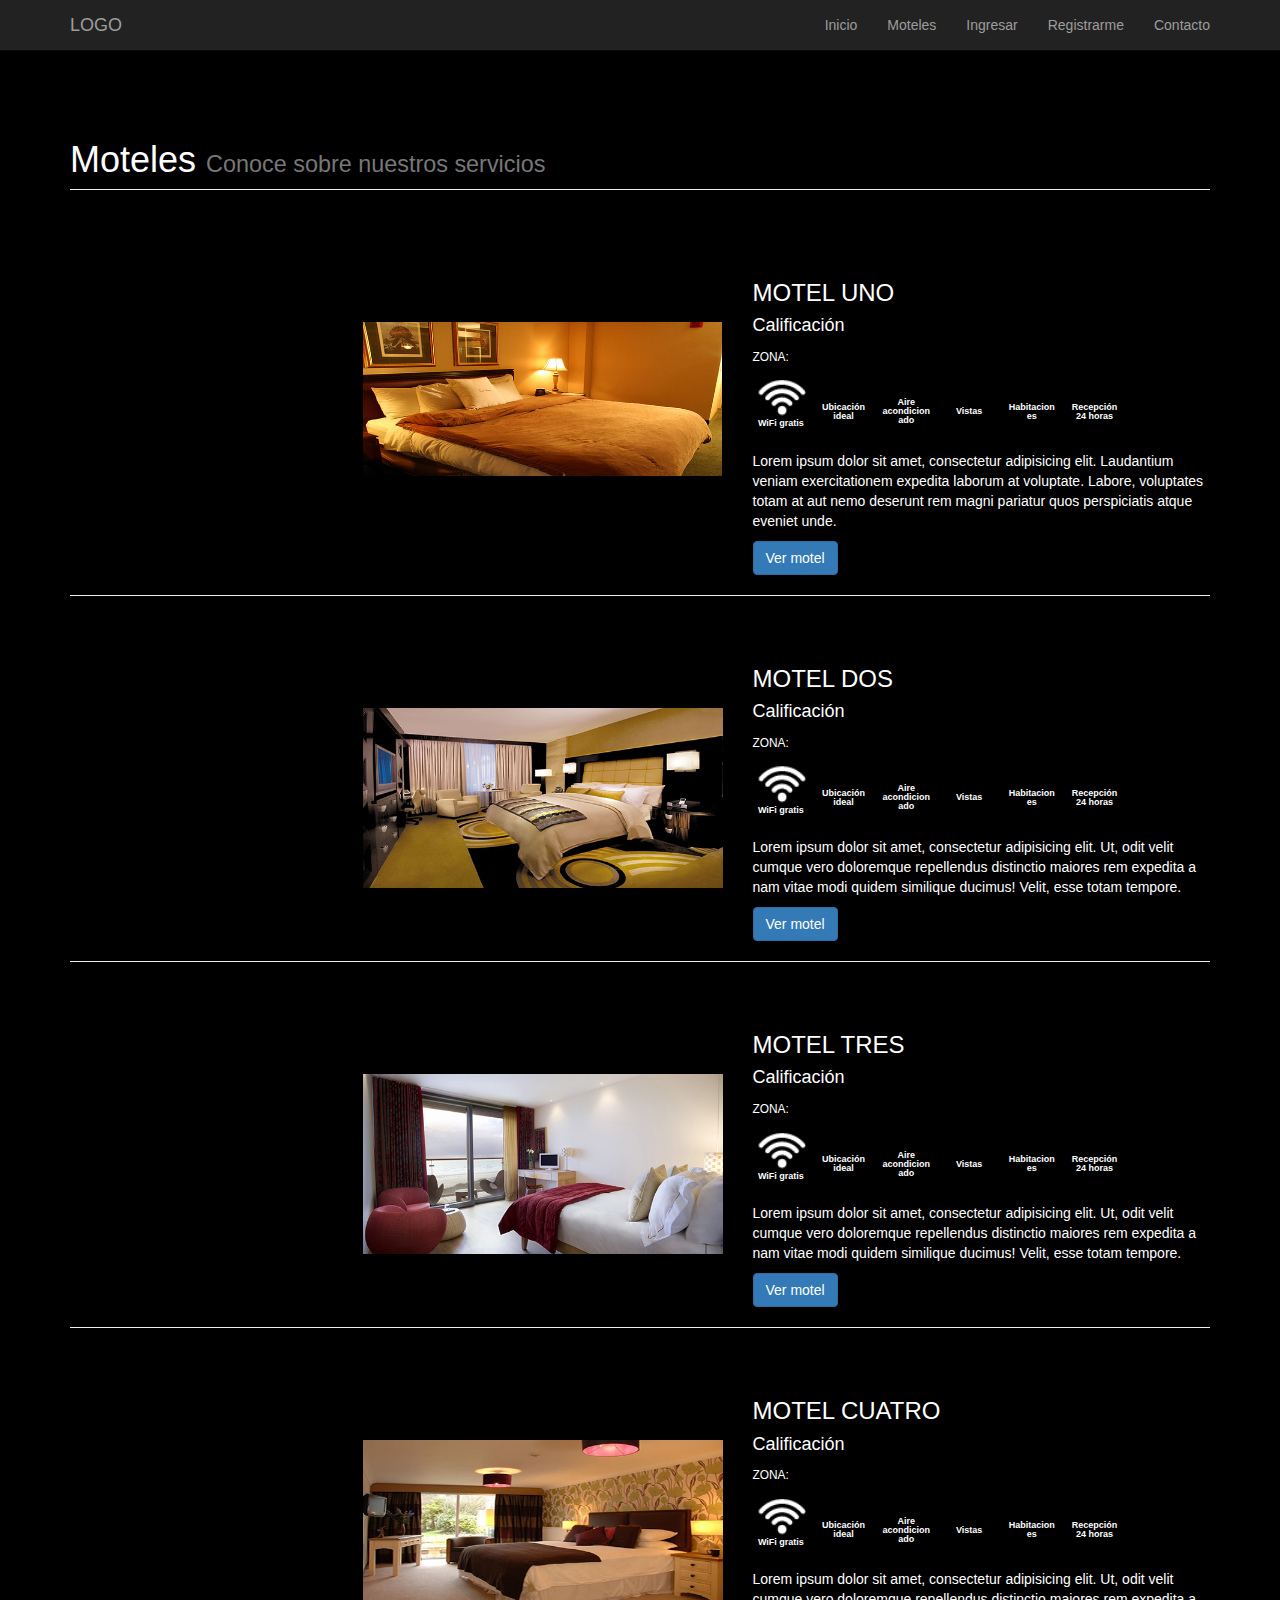
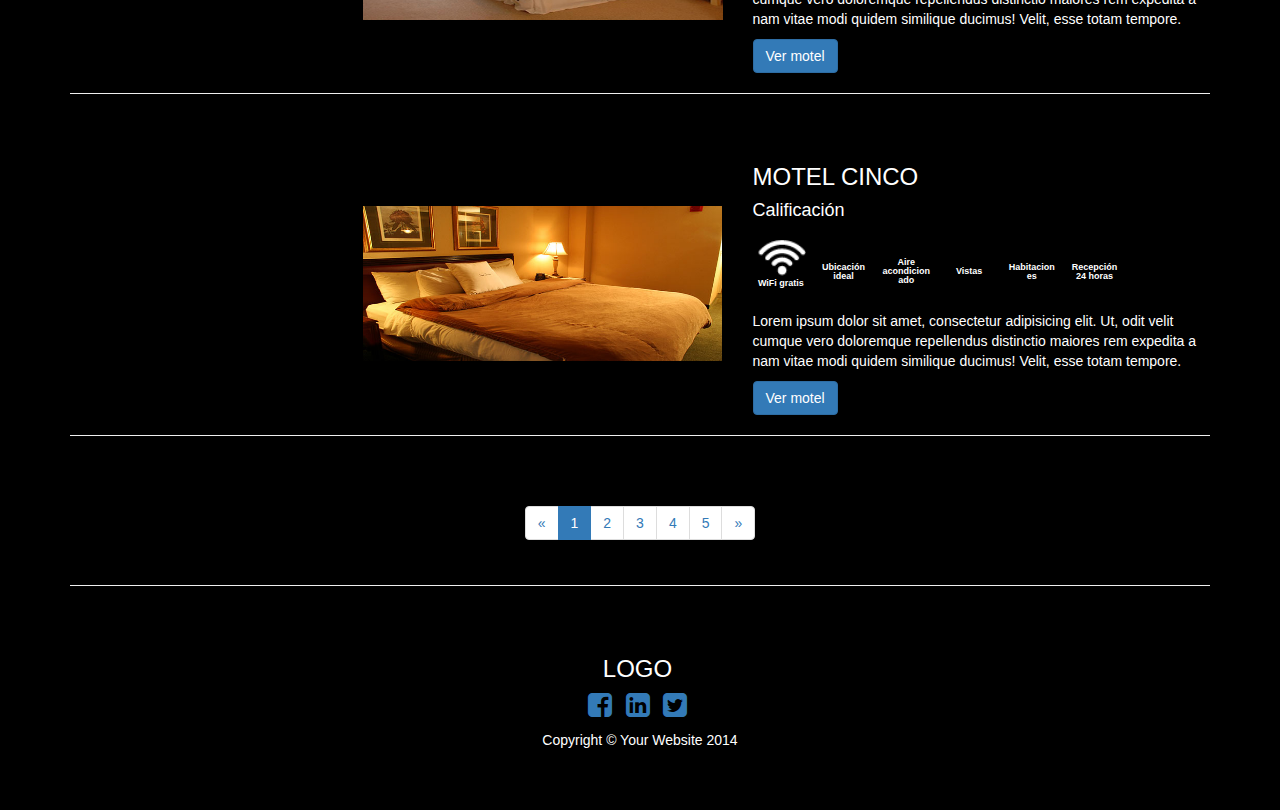
==== moteles.html @ ac0d1c88 "Primer commit" ====
<!DOCTYPE html>
<html lang="en">

<head>

    <meta charset="utf-8">
    <meta http-equiv="X-UA-Compatible" content="IE=edge">
    <meta name="viewport" content="width=device-width, initial-scale=1">
    <meta name="description" content="">
    <meta name="author" content="">

    <title>Moteles</title>

    <!-- Bootstrap Core CSS -->
    <link href="css/bootstrap.min.css" rel="stylesheet">

    <!-- Custom CSS -->
    <link href="css/modern-business.css" rel="stylesheet">

    <!-- Custom Fonts -->
    <link href="font-awesome/css/font-awesome.min.css" rel="stylesheet" type="text/css">
<link href="css/styles.css" rel="stylesheet">
    <!-- HTML5 Shim and Respond.js IE8 support of HTML5 elements and media queries -->
    <!-- WARNING: Respond.js doesn't work if you view the page via file:// -->
    <!--[if lt IE 9]>
        <script src="https://oss.maxcdn.com/libs/html5shiv/3.7.0/html5shiv.js"></script>
        <script src="https://oss.maxcdn.com/libs/respond.js/1.4.2/respond.min.js"></script>
    <![endif]-->

</head>

<body>

    <!-- Navigation -->
    <nav class="navbar navbar-inverse navbar-fixed-top" role="navigation">
        <div class="container">
            <!-- Brand and toggle get grouped for better mobile display -->
            <div class="navbar-header">
                <button type="button" class="navbar-toggle" data-toggle="collapse" data-target="#bs-example-navbar-collapse-1">
                    <span class="sr-only">Toggle navigation</span>
                    <span class="icon-bar"></span>
                    <span class="icon-bar"></span>
                    <span class="icon-bar"></span>
                </button>
                <a class="navbar-brand" href="index.html">LOGO</a>
            </div>
            <!-- Collect the nav links, forms, and other content for toggling -->
            <div class="collapse navbar-collapse" id="bs-example-navbar-collapse-1">
                <ul class="nav navbar-nav navbar-right">
                    <li>
                        <a href="index.html">Inicio</a>
                    </li>
                    <li>
                        <a href="portfolio-1-col.html">Moteles</a>
                    </li>

                    <li>
                        <a href="login.html">Ingresar</a>
                    </li>
                    <li>
                        <a href="login.html">Registrarme</a>
                    </li>
                    <li>
                        <a href="contact.html">Contacto</a>
                    </li>



                </ul>
            </div>
            <!-- /.navbar-collapse -->
        </div>
        <!-- /.container -->
    </nav>

    <!-- Page Content -->
    <div class="container">

        <!-- Page Heading/Breadcrumbs -->
        <div class="row">
            <div class="col-lg-12">
                <h1 class="page-header">Moteles
                    <small>Conoce sobre nuestros servicios</small>
                </h1>

            </div>
        </div>
        <!-- /.row -->

        <!-- Project One -->
        <div class="row">
<div class="col-md-3">

</div>

            <div class="col-md-4">
                <a href="portfolio-item.html">
                    <img class="img-responsive img-hover" src="images/motel4.jpg" alt="">
                </a>
            </div>
            <div class="col-md-5">
                <h3>MOTEL UNO</h3>
                <h4>Calificación</h4>
                <small>ZONA: </small>
                <ul class="clearfix bh-prop-info">
                <li class="bh-prop-info-item jq_tooltip" data-title="Hay WiFi gratis en todo el alojamiento." id="b_tt_holder_5">
                <div class="bh-prop-info-item-content">
                <img src="images/wifi.png">
                <span class="bh-prop-info-item-label">WiFi gratis</span>
                </div>
                </li>
                <li class="bh-prop-info-item jq_tooltip" data-title="La mejor ubicación. Los viajeros recientes le dan una puntuación alta (9,6)" id="b_tt_holder_4">
                <div class="bh-prop-info-item-content">
                <i class="bicon bicon-location"></i>
                <span class="bh-prop-info-item-label">Ubicación ideal</span>
                </div>
                </li>
                <li class="bh-prop-info-item jq_tooltip" data-title="Aire acondicionado" id="b_tt_holder_1">
                <div class="bh-prop-info-item-content">
                <i class="bicon bicon-airconditioning"></i>
                <span class="bh-prop-info-item-label">Aire acondicionado</span>
                </div>
                </li>
                <li class="bh-prop-info-item jq_tooltip" data-title="Vistas" id="b_tt_holder_3">
                <div class="bh-prop-info-item-content">
                <i class="bicon bicon-viewed"></i>
                <span class="bh-prop-info-item-label">Vistas</span>
                </div>
                </li>
                <li class="bh-prop-info-item jq_tooltip" data-title="Habitaciones familiares" id="b_tt_holder_2">
                <div class="bh-prop-info-item-content">
                <i class="bicon bicon-family"></i>
                <span class="bh-prop-info-item-label">Habitaciones</span>
                </div>
                </li>
                <li class="bh-prop-info-item jq_tooltip" data-title="Recepción 24 horas" id="b_tt_holder_6">
                <div class="bh-prop-info-item-content">
                <i class="bicon bicon-frontdesk"></i>
                <span class="bh-prop-info-item-label">Recepción 24 horas</span>
                </div>
                </li>

                </ul>
                <p>Lorem ipsum dolor sit amet, consectetur adipisicing elit. Laudantium veniam exercitationem expedita laborum at voluptate. Labore, voluptates totam at aut nemo deserunt rem magni pariatur quos perspiciatis atque eveniet unde.</p>
                <a class="btn btn-primary" href="portfolio-item.html">Ver motel</i></a>
            </div>
        </div>
        <!-- /.row -->

        <hr>

        <!-- Project Two -->
        <div class="row"><div class="col-md-3">

        </div>
            <div class="col-md-4">
                <a href="portfolio-item.html">
                    <img class="img-responsive img-hover" src="images/motel1.jpg" alt="">
                </a>
            </div>
            <div class="col-md-5">
                <h3>MOTEL DOS</h3>
                <h4>Calificación</h4>
                  <small>ZONA: </small>
                <ul class="clearfix bh-prop-info">
<li class="bh-prop-info-item jq_tooltip" data-title="Hay WiFi gratis en todo el alojamiento." id="b_tt_holder_5">
<div class="bh-prop-info-item-content">
  <img src="images/wifi.png">
<span class="bh-prop-info-item-label">WiFi gratis</span>
</div>
</li>
<li class="bh-prop-info-item jq_tooltip" data-title="La mejor ubicación. Los viajeros recientes le dan una puntuación alta (9,6)" id="b_tt_holder_4">
<div class="bh-prop-info-item-content">
<i class="bicon bicon-location"></i>
<span class="bh-prop-info-item-label">Ubicación ideal</span>
</div>
</li>
<li class="bh-prop-info-item jq_tooltip" data-title="Aire acondicionado" id="b_tt_holder_1">
<div class="bh-prop-info-item-content">
<i class="bicon bicon-airconditioning"></i>
<span class="bh-prop-info-item-label">Aire acondicionado</span>
</div>
</li>
<li class="bh-prop-info-item jq_tooltip" data-title="Vistas" id="b_tt_holder_3">
<div class="bh-prop-info-item-content">
<i class="bicon bicon-viewed"></i>
<span class="bh-prop-info-item-label">Vistas</span>
</div>
</li>
<li class="bh-prop-info-item jq_tooltip" data-title="Habitaciones familiares" id="b_tt_holder_2">
<div class="bh-prop-info-item-content">
<i class="bicon bicon-family"></i>
<span class="bh-prop-info-item-label">Habitaciones</span>
</div>
</li>
<li class="bh-prop-info-item jq_tooltip" data-title="Recepción 24 horas" id="b_tt_holder_6">
<div class="bh-prop-info-item-content">
<i class="bicon bicon-frontdesk"></i>
<span class="bh-prop-info-item-label">Recepción 24 horas</span>
</div>
</li>

</ul>
                <p>Lorem ipsum dolor sit amet, consectetur adipisicing elit. Ut, odit velit cumque vero doloremque repellendus distinctio maiores rem expedita a nam vitae modi quidem similique ducimus! Velit, esse totam tempore.</p>
                <a class="btn btn-primary" href="portfolio-item.html">Ver motel</i></a>
            </div>
        </div>
        <!-- /.row -->

        <hr>

        <!-- Project Three -->
        <div class="row">
          <div class="col-md-3">

          </div>
            <div class="col-md-4">
                <a href="portfolio-item.html">
                    <img class="img-responsive img-hover" src="images/motel2.jpg" alt="">
                </a>
            </div>
            <div class="col-md-5">
                <h3>MOTEL TRES</h3>
                <h4>Calificación</h4>
                  <small>ZONA: </small>
                <ul class="clearfix bh-prop-info">
<li class="bh-prop-info-item jq_tooltip" data-title="Hay WiFi gratis en todo el alojamiento." id="b_tt_holder_5">
<div class="bh-prop-info-item-content">
  <img src="images/wifi.png">
<span class="bh-prop-info-item-label">WiFi gratis</span>
</div>
</li>
<li class="bh-prop-info-item jq_tooltip" data-title="La mejor ubicación. Los viajeros recientes le dan una puntuación alta (9,6)" id="b_tt_holder_4">
<div class="bh-prop-info-item-content">
<i class="bicon bicon-location"></i>
<span class="bh-prop-info-item-label">Ubicación ideal</span>
</div>
</li>
<li class="bh-prop-info-item jq_tooltip" data-title="Aire acondicionado" id="b_tt_holder_1">
<div class="bh-prop-info-item-content">
<i class="bicon bicon-airconditioning"></i>
<span class="bh-prop-info-item-label">Aire acondicionado</span>
</div>
</li>
<li class="bh-prop-info-item jq_tooltip" data-title="Vistas" id="b_tt_holder_3">
<div class="bh-prop-info-item-content">
<i class="bicon bicon-viewed"></i>
<span class="bh-prop-info-item-label">Vistas</span>
</div>
</li>
<li class="bh-prop-info-item jq_tooltip" data-title="Habitaciones familiares" id="b_tt_holder_2">
<div class="bh-prop-info-item-content">
<i class="bicon bicon-family"></i>
<span class="bh-prop-info-item-label">Habitaciones</span>
</div>
</li>
<li class="bh-prop-info-item jq_tooltip" data-title="Recepción 24 horas" id="b_tt_holder_6">
<div class="bh-prop-info-item-content">
<i class="bicon bicon-frontdesk"></i>
<span class="bh-prop-info-item-label">Recepción 24 horas</span>
</div>
</li>

</ul>
<p>Lorem ipsum dolor sit amet, consectetur adipisicing elit. Ut, odit velit cumque vero doloremque repellendus distinctio maiores rem expedita a nam vitae modi quidem similique ducimus! Velit, esse totam tempore.</p>
                <a class="btn btn-primary" href="portfolio-item.html">Ver motel</i></a>
            </div>
        </div>
        <!-- /.row -->

        <hr>

        <!-- Project Four -->
        <div class="row">
          <div class="col-md-3">

          </div>
            <div class="col-md-4">
                <a href="portfolio-item.html">
                    <img class="img-responsive img-hover" src="images/motel3.jpg" alt="">
                </a>
            </div>
            <div class="col-md-5">
                <h3>MOTEL CUATRO</h3>
                <h4>Calificación</h4>
                  <small>ZONA: </small>
                <ul class="clearfix bh-prop-info">
<li class="bh-prop-info-item jq_tooltip" data-title="Hay WiFi gratis en todo el alojamiento." id="b_tt_holder_5">
<div class="bh-prop-info-item-content">
  <img src="images/wifi.png">
<span class="bh-prop-info-item-label">WiFi gratis</span>
</div>
</li>
<li class="bh-prop-info-item jq_tooltip" data-title="La mejor ubicación. Los viajeros recientes le dan una puntuación alta (9,6)" id="b_tt_holder_4">
<div class="bh-prop-info-item-content">
<i class="bicon bicon-location"></i>
<span class="bh-prop-info-item-label">Ubicación ideal</span>
</div>
</li>
<li class="bh-prop-info-item jq_tooltip" data-title="Aire acondicionado" id="b_tt_holder_1">
<div class="bh-prop-info-item-content">
<i class="bicon bicon-airconditioning"></i>
<span class="bh-prop-info-item-label">Aire acondicionado</span>
</div>
</li>
<li class="bh-prop-info-item jq_tooltip" data-title="Vistas" id="b_tt_holder_3">
<div class="bh-prop-info-item-content">
<i class="bicon bicon-viewed"></i>
<span class="bh-prop-info-item-label">Vistas</span>
</div>
</li>
<li class="bh-prop-info-item jq_tooltip" data-title="Habitaciones familiares" id="b_tt_holder_2">
<div class="bh-prop-info-item-content">
<i class="bicon bicon-family"></i>
<span class="bh-prop-info-item-label">Habitaciones</span>
</div>
</li>
<li class="bh-prop-info-item jq_tooltip" data-title="Recepción 24 horas" id="b_tt_holder_6">
<div class="bh-prop-info-item-content">
<i class="bicon bicon-frontdesk"></i>
<span class="bh-prop-info-item-label">Recepción 24 horas</span>
</div>
</li>

</ul>
<p>Lorem ipsum dolor sit amet, consectetur adipisicing elit. Ut, odit velit cumque vero doloremque repellendus distinctio maiores rem expedita a nam vitae modi quidem similique ducimus! Velit, esse totam tempore.</p>
                <a class="btn btn-primary" href="portfolio-item.html">Ver motel</i></a>
            </div>
        </div>
        <!-- /.row -->

        <hr>

        <!-- Project Five -->
        <div class="row">
          <div class="col-md-3">

          </div>
            <div class="col-md-4">
                <a href="#">
                    <img class="img-responsive img-hover" src="images/motel4.jpg" alt="">
                </a>
            </div>
            <div class="col-md-5">
                <h3>MOTEL CINCO</h3>
                <h4>Calificación</h4>
                <ul class="clearfix bh-prop-info">
<li class="bh-prop-info-item jq_tooltip" data-title="Hay WiFi gratis en todo el alojamiento." id="b_tt_holder_5">
<div class="bh-prop-info-item-content">
  <img src="images/wifi.png">
<span class="bh-prop-info-item-label">WiFi gratis</span>
</div>
</li>
<li class="bh-prop-info-item jq_tooltip" data-title="La mejor ubicación. Los viajeros recientes le dan una puntuación alta (9,6)" id="b_tt_holder_4">
<div class="bh-prop-info-item-content">
<i class="bicon bicon-location"></i>
<span class="bh-prop-info-item-label">Ubicación ideal</span>
</div>
</li>
<li class="bh-prop-info-item jq_tooltip" data-title="Aire acondicionado" id="b_tt_holder_1">
<div class="bh-prop-info-item-content">
<i class="bicon bicon-airconditioning"></i>
<span class="bh-prop-info-item-label">Aire acondicionado</span>
</div>
</li>
<li class="bh-prop-info-item jq_tooltip" data-title="Vistas" id="b_tt_holder_3">
<div class="bh-prop-info-item-content">
<i class="bicon bicon-viewed"></i>
<span class="bh-prop-info-item-label">Vistas</span>
</div>
</li>
<li class="bh-prop-info-item jq_tooltip" data-title="Habitaciones familiares" id="b_tt_holder_2">
<div class="bh-prop-info-item-content">
<i class="bicon bicon-family"></i>
<span class="bh-prop-info-item-label">Habitaciones</span>
</div>
</li>
<li class="bh-prop-info-item jq_tooltip" data-title="Recepción 24 horas" id="b_tt_holder_6">
<div class="bh-prop-info-item-content">
<i class="bicon bicon-frontdesk"></i>
<span class="bh-prop-info-item-label">Recepción 24 horas</span>
</div>
</li>

</ul>
<p>Lorem ipsum dolor sit amet, consectetur adipisicing elit. Ut, odit velit cumque vero doloremque repellendus distinctio maiores rem expedita a nam vitae modi quidem similique ducimus! Velit, esse totam tempore.</p>
                <a class="btn btn-primary" href="#">Ver motel</i></a>
            </div>
        </div>
        <!-- /.row -->

        <hr>

        <!-- Pagination -->
        <div class="row text-center">
            <div class="col-lg-12">
                <ul class="pagination">
                    <li>
                        <a href="#">&laquo;</a>
                    </li>
                    <li class="active">
                        <a href="#">1</a>
                    </li>
                    <li>
                        <a href="#">2</a>
                    </li>
                    <li>
                        <a href="#">3</a>
                    </li>
                    <li>
                        <a href="#">4</a>
                    </li>
                    <li>
                        <a href="#">5</a>
                    </li>
                    <li>
                        <a href="#">&raquo;</a>
                    </li>
                </ul>
            </div>
        </div>
        <!-- /.row -->

        <hr>

        <!-- Footer -->
        <footer>
            <div class="row">

              <ul class="list-inline">
                <h3> LOGO </h3>
                          <li><a href="#"><i class="fa fa-2x fa-facebook-square"></i></a>
                          </li>
                          <li><a href="#"><i class="fa fa-2x fa-linkedin-square"></i></a>
                          </li>
                          <li><a href="#"><i class="fa fa-2x fa-twitter-square"></i></a>
                          </li>
                      </ul>
                <div class="col-lg-12">
                    <p>Copyright &copy; Your Website 2014</p>
                </div>
            </div>
        </footer>

    </div>
    <!-- /.container -->

    <!-- jQuery -->
    <script src="js/jquery.js"></script>

    <!-- Bootstrap Core JavaScript -->
    <script src="js/bootstrap.min.js"></script>

</body>

</html>
---- css/modern-business.css ----
/*!
 * Start Bootstrap - Modern Business HTML Template (http://startbootstrap.com)
 * Code licensed under the Apache License v2.0.
 * For details, see http://www.apache.org/licenses/LICENSE-2.0.
 */

/* Global Styles */

html,
body {
    height: 100%;
}

body {
    padding-top: 50px; /* Required padding for .navbar-fixed-top. Remove if using .navbar-static-top. Change if height of navigation changes. */
}

.img-portfolio {
    margin-bottom: 30px;
}

.img-hover:hover {
    opacity: 0.8;
}

/* Home Page Carousel */

header.carousel {
    height: 50%;
}

header.carousel .item,
header.carousel .item.active,
header.carousel .carousel-inner {
    height: 100%;
}

header.carousel .fill {
    width: 100%;
    height: 100%;
    background-position: center;
    background-size: cover;
}

/* 404 Page Styles */

.error-404 {
    font-size: 100px;
}

/* Pricing Page Styles */

.price {
    display: block;
    font-size: 50px;
    line-height: 50px;
}

.price sup {
    top: -20px;
    left: 2px;
    font-size: 20px;
}

.period {
    display: block;
    font-style: italic;
}

/* Footer Styles */

footer {
    margin: 50px 0;
}

/* Responsive Styles */

@media(max-width:991px) {
    .customer-img,
    .img-related {
        margin-bottom: 30px;
    }
}

@media(max-width:767px) {
    .img-portfolio {
        margin-bottom: 15px;
    }

    header.carousel .carousel {
        height: 70%;
    }
}
---- css/styles.css ----
@import "compass/css3";

$body-bg: #c1bdba;
$form-bg: #13232f;
$white: #ffffff;

$main: #1ab188;
$main-light: lighten($main,5%);
$main-dark: darken($main,5%);

$gray-light: #a0b3b0;
$gray: #ddd;

$thin: 300;
$normal: 400;
$bold: 600;
$br: 4px;

*, *:before, *:after {
  box-sizing: border-box;
}

html {
	overflow-y: scroll;
}

body {
  background-color: black;
  font-family: 'Titillium Web', sans-serif;
  color: white;
}

a {
  text-decoration:none;
  color:$main;
  transition:.5s ease;
  &:hover {
    color:$main-dark;
  }
}

.form {
  background:rgba($form-bg,.9);
  padding: 40px;
  max-width:600px;
  margin:40px auto;
  border-radius:$br;
  box-shadow:0 4px 10px 4px rgba($form-bg,.3);
}

.tab-group {
  list-style:none;
  padding:0;
  margin:0 0 40px 0;
  &:after {
    content: "";
    display: table;
    clear: both;
  }
  li a {
    display:block;
    text-decoration:none;
    padding:15px;
    background:rgba($gray-light,.25);
    color:$gray-light;
    font-size:20px;
    float:left;
    width:50%;
    text-align:center;
    cursor:pointer;
    transition:.5s ease;
    &:hover {
      background:$main-dark;
      color:$white;
    }
  }
  .active a {
    background:$main;
    color:$white;
  }
}

.tab-content > div:last-child {
  display:none;
}


h1 {
  text-align:center;
  color:$white;
  font-weight:$thin;
  margin:0 0 40px;
}

label {
  position:absolute;
  transform:translateY(6px);
  left:13px;
  color:rgba($white,.5);
  transition:all 0.25s ease;
  -webkit-backface-visibility: hidden;
  pointer-events: none;
  font-size:22px;
  .req {
  	margin:2px;
  	color:$main;
  }
}

label.active {
  transform:translateY(50px);
  left:2px;
  font-size:14px;
  .req {
    opacity:0;
  }
}

label.highlight {
	color:$white;
}

input, textarea {
  font-size:22px;
  display:block;
  width:100%;
  height:100%;
  padding:5px 10px;
  background:none;
  background-image:none;
  border:1px solid $gray-light;
  color:$white;
  border-radius:0;
  transition:border-color .25s ease, box-shadow .25s ease;
  &:focus {
		outline:0;
		border-color:$main;
  }
}

textarea {
  border:2px solid $gray-light;
  resize: vertical;
}

.field-wrap {
  position:relative;
  margin-bottom:40px;
}

.top-row {
  &:after {
    content: "";
    display: table;
    clear: both;
  }

  > div {
    float:left;
    width:48%;
    margin-right:4%;
    &:last-child {
      margin:0;
    }
  }
}

.button {
  border:0;
  outline:none;
  border-radius:0;
  padding:15px 0;
  font-size:2rem;
  font-weight:$bold;
  text-transform:uppercase;
  letter-spacing:.1em;
  background:$main;
  color:$white;
  transition:all.5s ease;
  -webkit-appearance: none;
  &:hover, &:focus {
    background:$main-dark;
  }
}

.button-block {
  display:block;
  width:100%;
}

.forgot {
  margin-top:-20px;
  text-align:right;
}

@media (min-width: 1200px)
.container {
    width: 1170px;
    margin-top: 3px;
}

header{
  height: : 160px;
}

.row{
  margin-top: 50px;
}

.body{
  background-color: black;
  margin-left: 30%;
  margin-right: 30%;
}

.panel-body{
  color: black;
}

footer{
  text-align: center;
  margin-top: 50px;
}

.seguridad{
  margin-top: 10%;
  margin-bottom: 30%;
  text-align: center;
}


#titulo{
  padding-bottom: : 20px;
}

.bh-prop-info {
    list-style-type: none;
    margin: 5px -3.5% 0 0;
    padding: 0;
    display: flex;
    margin-bottom: 20px;
}

.bh-prop-info-item {

    display: flex;
    width: 12%;
    max-height: 60px;
    align-items: center;
    margin: 0 1.25% 0 0;
    padding: 0 3px;
    box-sizing: border-box;
    text-align: center;
    font-size: 9px;
    font-weight: bold;
    line-height: 1;
}

.bh-prop-info-item-content {
    display: flex;
    -webkit-box-orient: vertical;
    -webkit-box-direction: normal;
    flex-direction: column;
    padding: 5px 0;
    width: 100%;
}

.bh-prop-info-item .bicon {
    display: inline-block;
    font-size: 25px;
    color: #6d99c8;
    margin: 12px 0 10px;
}

.bh-prop-info-item-label {
    display: block;
    word-wrap: break-word;
}

.btn btn-primary{
  margin-top: 40px;
}

.img-hover{
  margin-top: 62px;
}

.page-header{
  text-align: left;
}

#boton{
  text-align: center;
}
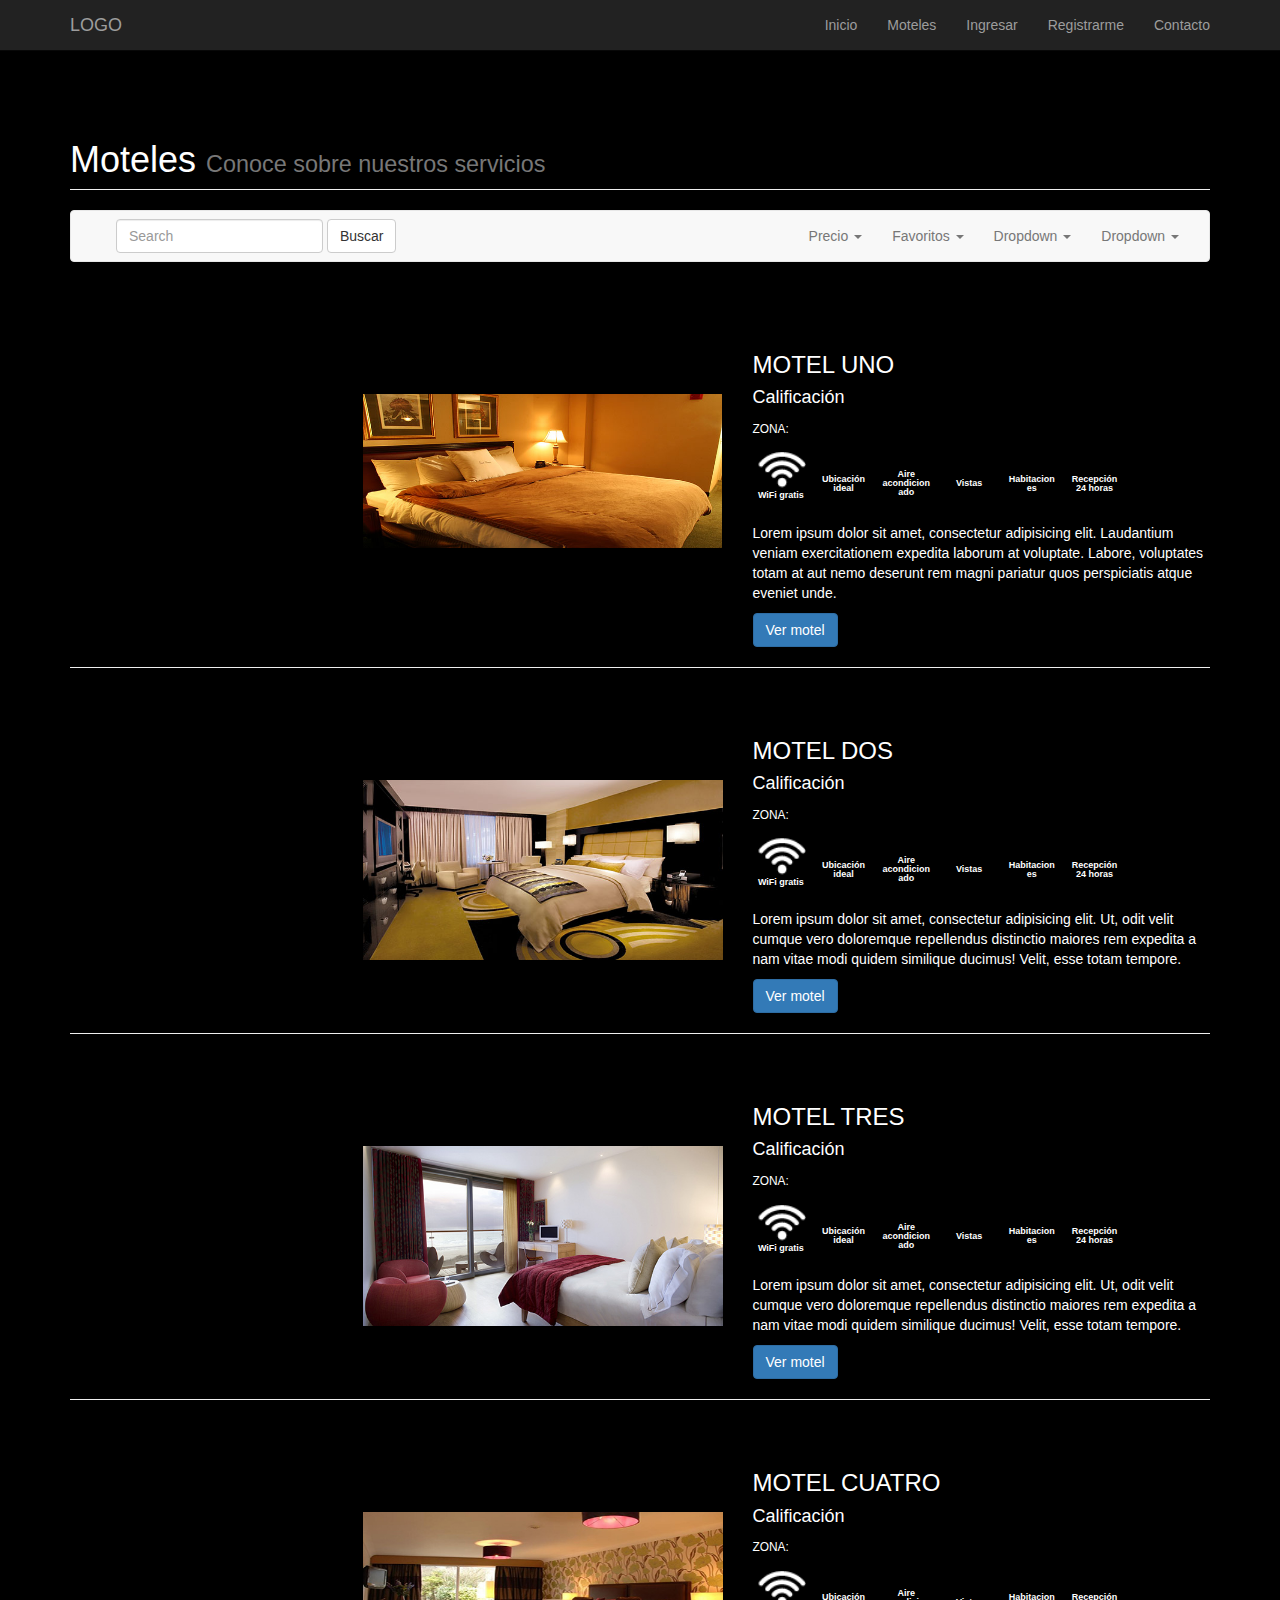
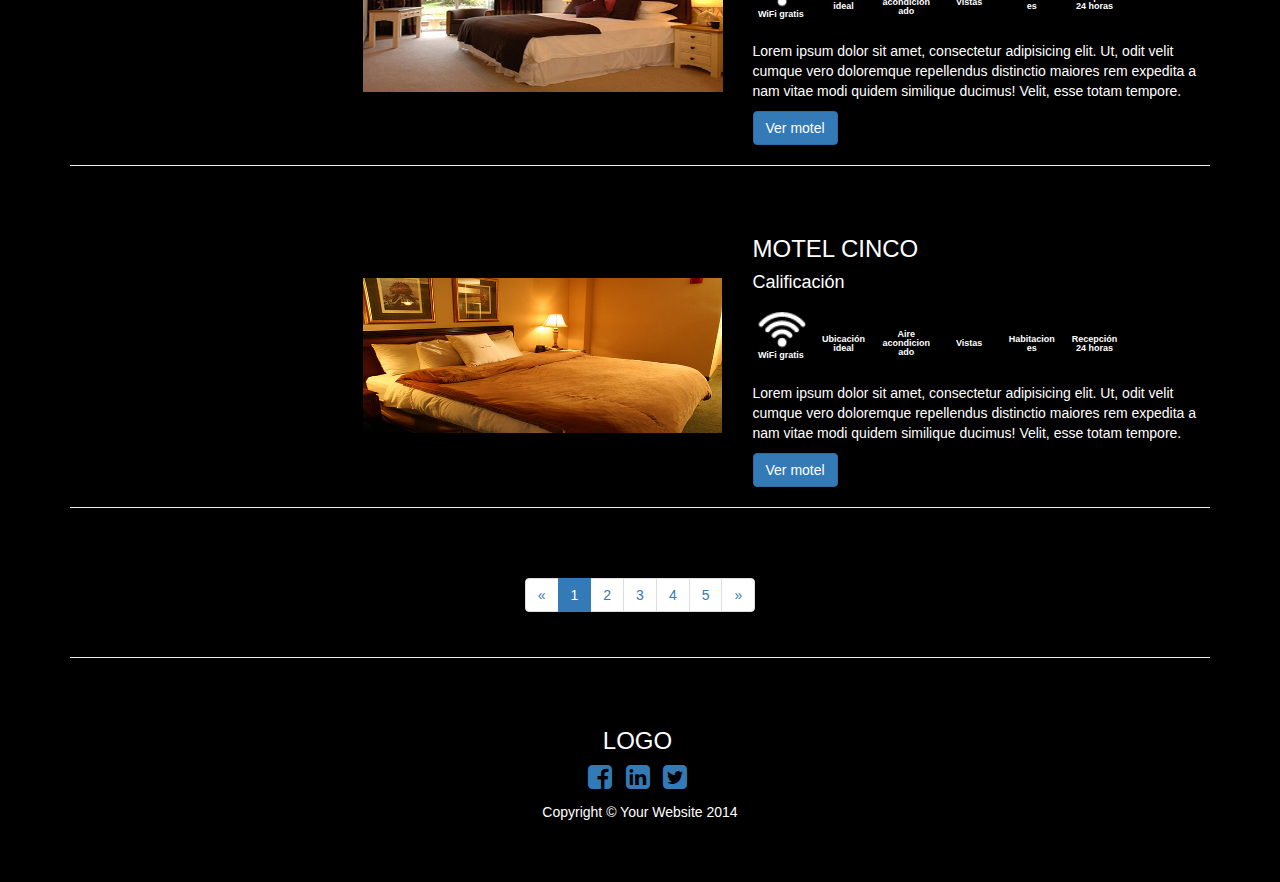
==== commit b798441a: "Adición menú filtros" ====
--- a/moteles.html
+++ b/moteles.html
@@ -2,7 +2,6 @@
 <html lang="en">
 
 <head>
-
     <meta charset="utf-8">
     <meta http-equiv="X-UA-Compatible" content="IE=edge">
     <meta name="viewport" content="width=device-width, initial-scale=1">
@@ -63,9 +62,6 @@
                     <li>
                         <a href="contact.html">Contacto</a>
                     </li>
-
-
-
                 </ul>
             </div>
             <!-- /.navbar-collapse -->
@@ -82,9 +78,87 @@
                 <h1 class="page-header">Moteles
                     <small>Conoce sobre nuestros servicios</small>
                 </h1>
-
-            </div>
-        </div>
+            </div>
+
+            <!-- ********************************** -->
+            <!-- ********************************** -->
+            <!-- Menú flitros -->
+            <div class="col-lg-12">
+                <nav class="navbar navbar-default">
+                  <div class="container-fluid">
+                    <div class="navbar-header">
+                        <!-- ************************* -->
+                        <!-- Icónos menú en responsive -->
+                        <button type="button" class="navbar-toggle collapsed" data-toggle="collapse" data-target="#bs-example-navbar-collapse-1" aria-expanded="false">
+                            <span class="sr-only">Toggle navigation</span>
+                            <span class="icon-bar"></span>
+                            <span class="icon-bar"></span>
+                            <span class="icon-bar"></span>
+                        </button>
+                    </div>
+                    <!-- ************************* -->
+                    <!-- Items filtro -->
+                    <div class="collapse navbar-collapse" id="bs-example-navbar-collapse-1">
+                        <form class="navbar-form navbar-left" role="search">
+                            <div class="form-group">
+                              <input type="text" class="form-control" placeholder="Search">
+                            </div>
+                            <button type="submit" class="btn btn-default">Buscar</button>
+                        </form>
+                        <ul class="nav navbar-nav navbar-right">
+                        <li class="dropdown">
+                            <a href="#" class="dropdown-toggle" data-toggle="dropdown" role="button" aria-haspopup="true" aria-expanded="false">Precio <span class="caret"></span></a>
+                            <ul class="dropdown-menu">
+                            <li><a href="#">$5.000 a $10.000</a></li>
+                            <li><a href="#">$5.000 a $10.000</a></li>
+                            <li><a href="#">$5.000 a $10.000</a></li>
+                            </ul>
+                        </li>
+                        <!-- ************************* -->
+                        <!-- Dropdown -->
+                        <li class="dropdown">
+                          <a href="#" class="dropdown-toggle" data-toggle="dropdown" role="button" aria-haspopup="true" aria-expanded="false">Favoritos <span class="caret"></span></a>
+                          <ul class="dropdown-menu">
+                            <li><a href="#">Más alquilados</a></li>
+                            <li><a href="#">Más baratos</a></li>
+                            <li><a href="#">Más baratos</a></li>
+                            <li role="separator" class="divider"></li>
+                            <li><a href="#">Más baratos</a></li>
+                          </ul>
+                        </li>
+                        <!-- ************************* -->
+                        <!-- Dropdown -->
+                        <li class="dropdown">
+                            <a href="#" class="dropdown-toggle" data-toggle="dropdown" role="button" aria-haspopup="true" aria-expanded="false">Dropdown <span class="caret"></span></a>
+                            <ul class="dropdown-menu">
+                                <li><a href="#">Action</a></li>
+                                <li><a href="#">Another action</a></li>
+                                <li><a href="#">Something else here</a></li>
+                                <li role="separator" class="divider"></li>
+                                <li><a href="#">Separated link</a></li>
+                            </ul>
+                        </li>
+                        <!-- ************************* -->
+                        <!-- Dropdown -->
+                        <li class="dropdown">
+                          <a href="#" class="dropdown-toggle" data-toggle="dropdown" role="button" aria-haspopup="true" aria-expanded="false">Dropdown <span class="caret"></span></a>
+                          <ul class="dropdown-menu">
+                            <li><a href="#">Action</a></li>
+                            <li><a href="#">Another action</a></li>
+                            <li><a href="#">Something else here</a></li>
+                            <li role="separator" class="divider"></li>
+                            <li><a href="#">Separated link</a></li>
+                          </ul>
+                        </li>
+                      </ul>
+                    </div><!-- /.navbar-collapse -->
+                  </div><!-- /.container-fluid -->
+                </nav>
+            </div>
+
+        </div>
+
+
         <!-- /.row -->
 
         <!-- Project One -->
